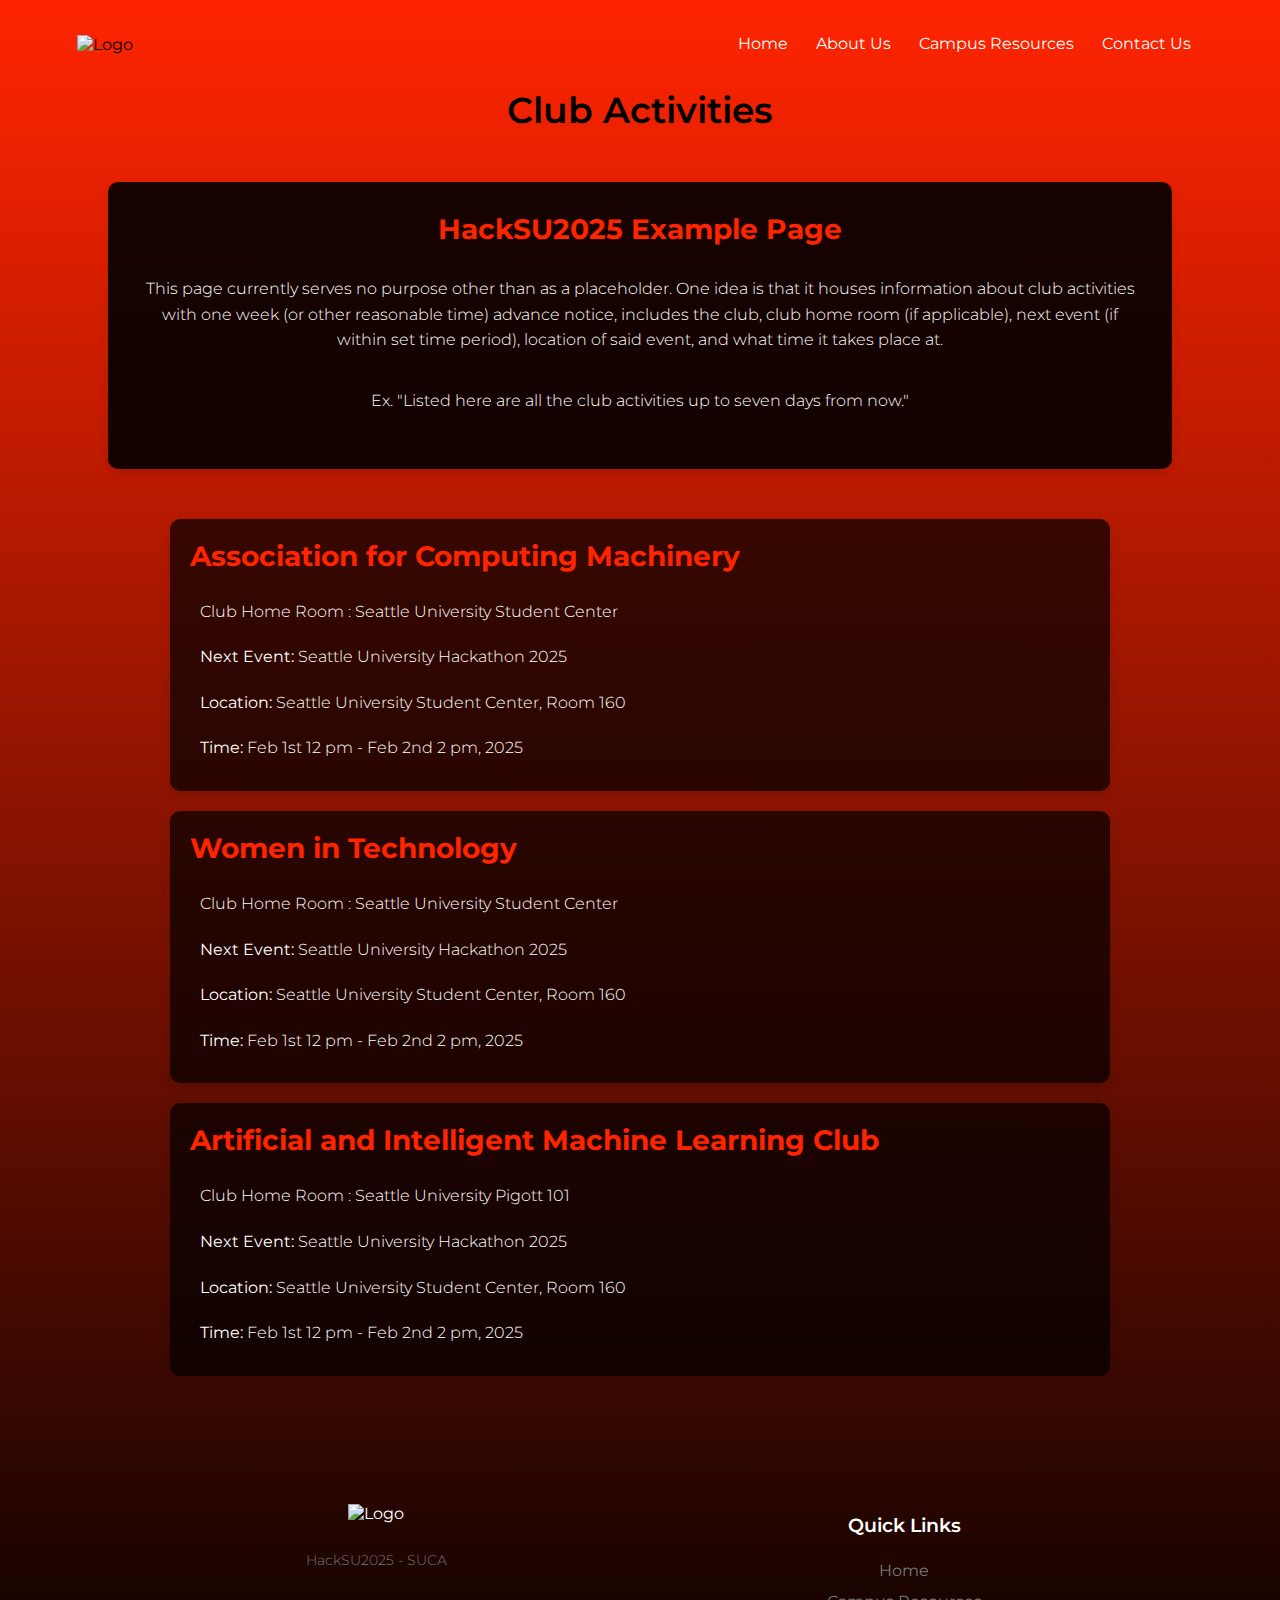
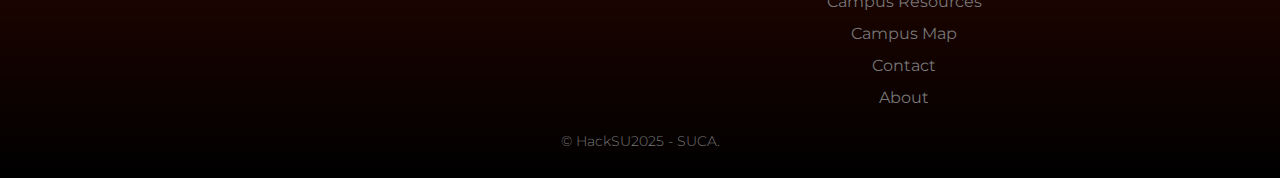
==== club_activities.html @ bd026668 "Update club_activities.html" ====
<!DOCTYPE html>
<html lang="en">
<head>
    <meta charset="UTF-8">
    <meta name="viewport" content="width=device-width, initial-scale=1.0">
    <title>SU - Club Activities</title>
    <link rel="stylesheet" href="styles.css">
    <link rel="preconnect" href="https://fonts.googleapis.com">
    <link rel="preconnect" href="https://fonts.gstatic.com" crossorigin>
    <link href="https://fonts.googleapis.com/css2?family=Montserrat:ital,wght@0,100..900;1,100..900&display=swap" rel="stylesheet">
    <link rel="stylesheet" href="https://cdnjs.cloudflare.com/ajax/libs/font-awesome/6.4.2/css/all.min.css">
   
</head>
<body id="otherPage">
   
    <nav>   
        <a><img src="https://upload.wikimedia.org/wikipedia/en/3/35/Seattle_University_seal.svg" alt="Logo"></a>
        <div class="nav-links" id="navLinks">
            <i class="fa fa-times" onclick="hideMenu()"></i>
            <ul>
                <li><a href="index.html" target="_blank">Home</a></li>
                <li><a href="about.html" target="_blank">About Us</a></li>
                <li><a href="index.html#info" target="_blank">Campus Resources</a></li>
                <li><a href="index.html#ctct" target="_blank">Contact Us</a></li>
            </ul>
        </div>
        <i class="fa fa-bars" onclick="showMenu()"></i>
    </nav>

    <h1 align="center">Club Activities<section class="about-club">
    <div class="about-container">
        <h2>HackSU2025 Example Page</h2>
        <p>This page currently serves no purpose other than as a placeholder. One idea is that it houses information about club activities with one week (or other reasonable time) advance notice, includes the club, club home room (if applicable), next event (if within set time period), location of said event, and what time it takes place at.</p>
        
        <p>
            Ex. "Listed here are all the club activities up to seven days from now."
        </p>
        
    </div>
</section></h1>
    
    

    <div class="card">
        <h2>Association for Computing Machinery</h2>
        <p>Club Home Room : Seattle University Student Center</p>
        <p><strong>Next Event:</strong> Seattle University Hackathon 2025</p>
        <p><strong>Location:</strong> Seattle University Student Center, Room 160</p>
        <p><strong>Time:</strong> Feb 1st 12 pm - Feb 2nd 2 pm, 2025</p>
    </div>

    <div class="card">
        <h2>Women in Technology</h2>
        <p>Club Home Room : Seattle University Student Center</p>
        <p><strong>Next Event:</strong> Seattle University Hackathon 2025</p>
        <p><strong>Location:</strong> Seattle University Student Center, Room 160</p>
        <p><strong>Time:</strong> Feb 1st 12 pm - Feb 2nd 2 pm, 2025</p>
    </div>

    <div class="card">
        <h2>Artificial and Intelligent Machine Learning Club</h2>
        <p>Club Home Room : Seattle University Pigott 101</p>
        <p><strong>Next Event:</strong> Seattle University Hackathon 2025</p>
        <p><strong>Location:</strong> Seattle University Student Center, Room 160</p>
        <p><strong>Time:</strong> Feb 1st 12 pm - Feb 2nd 2 pm, 2025</p>
    </div>

<!-- Footer -->
<footer class="footer">
    <div class="footer-content">
        <div class="footer-section" align="center">
            <img src="https://upload.wikimedia.org/wikipedia/en/3/35/Seattle_University_seal.svg" alt="Logo" class="footer-logo">
            <p>HackSU2025 - SUCA</p>
        </div>
       <div class="footer-section" align="center">
            <h3>Quick Links</h3>
            <ul>
                <li><a href="index.html#">Home</a></li>
                <li><a href="index.html#info">Campus Resources</a></li>
                <li><a href="index.html#spot">Campus Map</a></li>
                <li><a href="contact.html">Contact</a></li>
                <li><a href="about.html">About</a></li>
            </ul>
        </div>
       
    </div>
    <div class="footer-bottom">
        <p>© HackSU2025 - SUCA.</p>
    </div>
</footer>


</body>
</html>
---- styles.css ----
/*
 * CSS Stylesheet
 */


/* Reset default styles and set base font */
* {
    margin: 0;
    padding: 0;
    font-family: "Montserrat", sans-serif;
}


/* Prevent horizontal scrolling on the body */
body {
    overflow-x: hidden;
   /* background-color: rgb(255, 36, 0);*/
}

#indexPage{

    overflow-x: hidden;
    background-image:linear-gradient(transparent, rgb(255,36,0),black);
    
}


/* Header section with background image and overlay
 * Creates a full-height hero section with a semi-transparent dark overlay
 */
.header {
    min-height: 100vh;
    width: 100%;
    background-image: linear-gradient(transparent, rgba(255,137,123,1)), url(https://www.seattleu.edu/media/seattle-university/web-redesign---admissions-amp-aid/Hero-CampusOverall.jpg?wid=1920&hei=1080);
    background-position: center;
    background-size: cover;
    position: relative;
}


/* Navigation bar styling
 * Uses flexbox for layout with space between logo and navigation links
 */
nav {
    display: flex;
    padding: 2% 6%;
    justify-content: space-between;
    align-items: center;
}


/* Logo sizing within navigation */
nav img {
    width: 100px;
}


/* Navigation links container
 * Expands to fill available space and aligns links to the right
 */
.nav-links {
    flex: 1;
    text-align: right;
}


/* Remove default list styling from navigation */
.nav-links ul {
    list-style: none;
}


/* Individual navigation items
 * Displayed inline with consistent spacing and positioning
 */
.nav-links ul li {
    display: inline-block;
    padding: 8px 12px;
    position: relative;
}


/* Navigation link styling */
.nav-links ul li a {
    color: #fff;
    text-decoration: none;
    font-size: 1rem;
}


/* Animated underline effect for navigation links
 * Creates a line that expands from center on hover
 */
.nav-links ul li::after {
    content: '';
    width: 0;
    height: 2px;
    background: #fff;
    display: block;
    margin: auto;
    transition: 0.5s;
}


/* Expand underline on hover */
.nav-links ul li:hover::after {
    width: 100%;
}


/* Hide hamburger menu icon by default
 * Will be shown in mobile view
 */
nav .fa {
    display: none;
}


/* About section styling
 * Creates a card-like container with shadow and rounded corners
 */
.about-club {
    width: 80%;
    margin: 50px auto;
    text-align: center;
    background: rgba(0,0,0,.9);
    padding: 30px 20px;
    border-radius: 10px;
    box-shadow: 0 4px 10px rgba(0, 0, 0, 0.1);
}


/* About section heading */
.about-club h2 {
    font-size: 1.75rem;
    font-weight: 700;
    color: #ff2400;
    margin-bottom: 20px;
}


/* About section paragraph text */
.about-club p {
    font-size: 1rem;
    color: #ffffff;
    line-height: 1.6;
    margin-bottom: 15px;
}

/* Find us here button on the Index page */
.index-button {
    display: inline-block;
    background-color: #ff0000; /* Primary button color */
    color: #ffffff; /* Button text color */
    padding: 10px 20px;
    font-size: 1rem;
    font-weight: bold;
    text-align: center;
    text-decoration: none;
    border-radius: 5px;
    transition: background-color 0.3s ease, transform 0.2s ease;
}

.index-button:hover {
    background-color: #4169E1; /* Darker shade on hover */
    transform: translateY(-3px);
    cursor: pointer;
}

.index-button:active {
    transform: translateY(0);
    background-color: #008080; /* Even darker shade when clicked */
}

 .card {
    max-width: 900px;
    margin: 20px auto;
    padding: 20px;
    border-radius: 10px;
    box-shadow: 0 4px 10px rgba(0, 0, 0, 0.1);
    background-color: rgba(0,0,0,0.7);
}

.card p {
    font-size: 1rem;
    color: #fff;
    line-height:1.6;
}

.card h2 {
    font-size: 1.75rem;
    font-weight: 700;
    color: #ff2400;
    margin-bottom: 1rem;
}

#otherPage {
    overflow-x: hidden;
    background-image: linear-gradient(rgb(255,36,0), black);
}


/* Hero text container
 * Centered absolutely within the header section
 */
.text-box {
    width: 90%;
    color: #fff;
    position: absolute;
    top: 50%;
    left: 50%;
    transform: translate(-50%, -50%);
    text-align: center;
}


/* Hero text paragraph styling */
.text-box p {
    margin: 10px 0 40px;
    color: #fff;
    font-size: 0.875rem;
}


/* Call-to-action button styling
 * Transparent button with border that fills on hover
 */
.hero-btn {
    display: inline-block;
    text-decoration: none;
    color: #fff;
    border: 1px solid #fff;
    padding: 12px 34px;
    font-size: 0.8125rem;
    background: transparent;
    position: relative;
    cursor: pointer;
}


/* Button hover effect */
.hero-btn:hover {
    border: 1px solid #c836f4;
    background: #c836f4;
    transition: 1s;
}


/* Main heading styles */
h1 {
    font-size: 2.25rem;
    font-weight: 600;
}


/* General paragraph styling */
p {
    color: #777;
    font-size: 0.875rem;
    font-weight: 300;
    line-height: 22px;
    padding: 10px;
}


/* Flex row layout
 * Used for creating responsive grid layouts
 */
.row {
    margin-top: 5%;
    display: flex;
    justify-content: space-between;
}


/* Subheading styles */
h3 {
    text-align: center;
    font-weight: 600;
    margin: 10px 0;
}


/* Campus section container */
.campus {
    width: 80%;
    margin: auto;
    text-align: center;
    padding-top: 50px;
}


/* Campus image columns
 * Creates responsive image grid with hover effects
 */
.campus-col {
    flex-basis: 32%;
    border-radius: 10px;
    margin-bottom: 30px;
    position: relative;
    overflow: hidden;
}


/* Campus images */
.campus-col img {
    width: 100%;
    display: block;
}


/* Hover overlay for campus images
 * Creates a semi-transparent purple overlay on hover
 */
.layer {
    background: transparent;
    height: 100%;
    width: 100%;
    position: absolute;
    top: 0;
    left: 0;
    transition: 0.5s;
}


/* Overlay hover effect */
.layer:hover {
    background: rgba(255, 32, 0, 0.4);
}


/* Text overlay for campus images */
.layer h3 {
    width: 100%;
    font-weight: 500;
    color: #ffff00;
    font-size: 1.625rem;
    bottom: 0;
    left: 50%;
    transform: translateX(-50%);
    position: absolute;
    opacity: 0;
    transition: 0.5s;
}


/* Show text on hover */
.layer:hover h3 {
    bottom: 49%;
    opacity: 1;
}


/* Location section layout */
.location-content {
    display: flex;
    flex-wrap: wrap;
    justify-content: space-between;
    gap: 2rem;
    margin-top: 2rem;
}


/* Location information card */
.location-info {
    flex: 1;
    min-width: 300px;
    padding: 2rem;
    background: #fff3f3;
    border-radius: 10px;
    box-shadow: 0 4px 10px rgba(0, 0, 0, 0.1);
}


/* Location details container */
.location-details {
    text-align: center;
}


/* Location icon styling */
.location-details i {
    font-size: 2rem;
    color: #a71cb7;
    margin-bottom: 1rem;
}


/* Meeting time display */
.meeting-time {
    margin-top: 1rem;
    display: flex;
    align-items: center;
    justify-content: center;
    gap: 0.5rem;
}


/* Map container */
.location-map {
    flex: auto;
    width: 90%;
    height: 650px;
    margin: 10px;
}


/* Embedded map styling */
.location-map iframe {
    width: 80%;
    height: 100%;
    border-radius: 10px;
}


/* Location heading */
.location h1 {
    text-align: center;
    margin-bottom: 2rem;
}


/* Contact section layout */
.contact-content {
    margin-top: 2rem;
    padding: 2rem;
}


/* Contact information grid */
.contact-info {
    display: flex;
    flex-wrap: wrap;
    justify-content: center;
    gap: 2rem;
}


/* Individual contact cards */
.contact-item {
    flex: 1;
    min-width: 250px;
    max-width: 300px;
    padding: 2rem;
    background: #fff3f3;
    border-radius: 10px;
    text-align: center;
    transition: transform 0.3s ease;
    box-shadow: 0 4px 10px rgba(0, 0, 0, 0.1);
}


/* Contact card hover effect */
.contact-item:hover {
    transform: translateY(-5px);
}


/* Contact icon styling */
.contact-item i {
    font-size: 2rem;
    color: #a71cb7;
    margin-bottom: 1rem;
}


/* Contact card headings */
.contact-item h3 {
    color: #333;
    margin-bottom: 0.5rem;
}


/* Register section styling */
.register-div {
    background: #fff3f3;
    padding: 40px;
    border-radius: 10px;
    margin: 40px auto;
    width: 80%;
    max-width: 600px;
    box-shadow: 0 4px 10px rgba(0, 0, 0, 0.1);
    text-align: center;
}


.register-div h1 {
    color: #333;
    margin-bottom: 20px;
}


.register-div p {
    margin-bottom: 20px;
    font-size: 1rem;
}


.solid-btn {
    display: inline-block;
    text-decoration: none;
    color: #fff;
    background: #a71cb7;
    padding: 12px 34px;
    font-size: 1rem;
    border-radius: 5px;
    transition: all 0.3s ease;
    border: 2px solid #a71cb7;
}


.solid-btn:hover {
    background: transparent;
    color: #a71cb7;
}


/* Footer styling */
.footer {
    color: #fff;
    padding: 4rem 0 1rem 0;
    margin-top: 4rem;
}


/* Footer content layout */
.footer-content {
    width: 80%;
    margin: 0 auto;
    display: flex;
    flex-wrap: wrap;
    justify-content: space-between;
    gap: 2rem;
}


/* Footer sections */
.footer-section {
    flex: 1;
    min-width: 250px;
}


/* Footer logo sizing */
.footer-logo {
    width: 120px;
    margin-bottom: 1rem;
}


/* Footer section headings */
.footer-section h3 {
    color: #fff;
    margin-bottom: 1.5rem;
}


/* Footer lists */
.footer-section ul {
    list-style: none;
}


/* Footer list items */
.footer-section ul li {
    margin-bottom: 0.8rem;
}


/* Footer links */
.footer-section ul li a {
    color: #777;
    text-decoration: none;
    transition: color 0.3s ease;
}


/* Footer link hover effect */
.footer-section ul li a:hover {
    color: #a71cb7;
}


/* Social media links container */
.social-links {
    display: flex;
    gap: 1rem;
}


/* Social media link styling */
.social-links a {
    color: #fff;
    font-size: 1.5rem;
    transition: color 0.3s ease;
}


/* Social media link hover effect */
.social-links a:hover {
    color: #a71cb7;
}


/* Footer bottom section */
.footer-bottom {
    text-align: center;
}


/* Mobile responsiveness
 * Adjusts layout and styling for screens under 700px
 */
@media (max-width: 700px) {
    .location-content, .contact-content {
        flex-direction: column;
    }
   
    .location-map {
        height: 300px;
    }
   
    .footer-section {
        text-align: center;
        margin-bottom: 2rem;
    }
   
    .social-links {
        justify-content: center;
    }
   
    .footer-content {
        flex-direction: column;
        text-align: center;
    }
}


/* Contact section container */
.contact {
    width: 80%;
    margin: auto;
    text-align: center;
    padding-top: 50px;
}


/* Contact section text */
.contact p {
    font-size: 1.375rem;
}


/* Format Meeting Flyers */
.upcoming-image i {
    width: 200px;
    height: 200px;
    border-radius: 10px;
}


/* Upcoming section layout */
.upcoming-content {
    display: flex;
    flex-wrap: wrap;
    justify-content: space-between;
    gap: 2rem;
    margin-top: 2rem;
}


/* upcoming information card */
.upcoming-info {
    flex: 1;
    min-width: 100;
    padding: 2rem;
    background: #dab1eb;
    border-radius: 10px;
    box-shadow: 0 4px 10px rgba(0, 0, 0, 0.1);
}


/* Upcoming details container */
.upcoming-details {
    text-align: center;
}


/* Upcoming icon styling */
.upcoming-details i {
    font-size: 2rem;
    color: #a71cb7;
    margin-bottom: 1rem;
}


/* Mobile responsiveness for navigation and content
 * Implements hamburger menu and adjusts layouts for mobile viewing
 */
@media (max-width: 700px) {
    .text-box h1 {
        font-size: 1.25rem;
    }


    .nav-links ul li {
        display: block;
    }


    .nav-links {
        position: fixed;
        background: #f44336;
        height: 100vh;
        width: 200px;
        top: 0;
        right: -200px;
        text-align: left;
        z-index: 2;
        transition: right 0.3s ease-in-out;
    }


    nav .fa {
        display: block;
        color: #fff;
        margin: 10px;
        font-size: 1.375rem;
        cursor: pointer;
    }


    .nav-links ul {
        padding: 30px;
    }


    .row {
        flex-direction: column;
    }


    .map-iframe {
        width: 100%;
        height: auto;
    }


    .layer {
        background: transparent !important;
    }


    .layer h3 {
        bottom: 49% !important;
        opacity: 1 !important;
    }


}
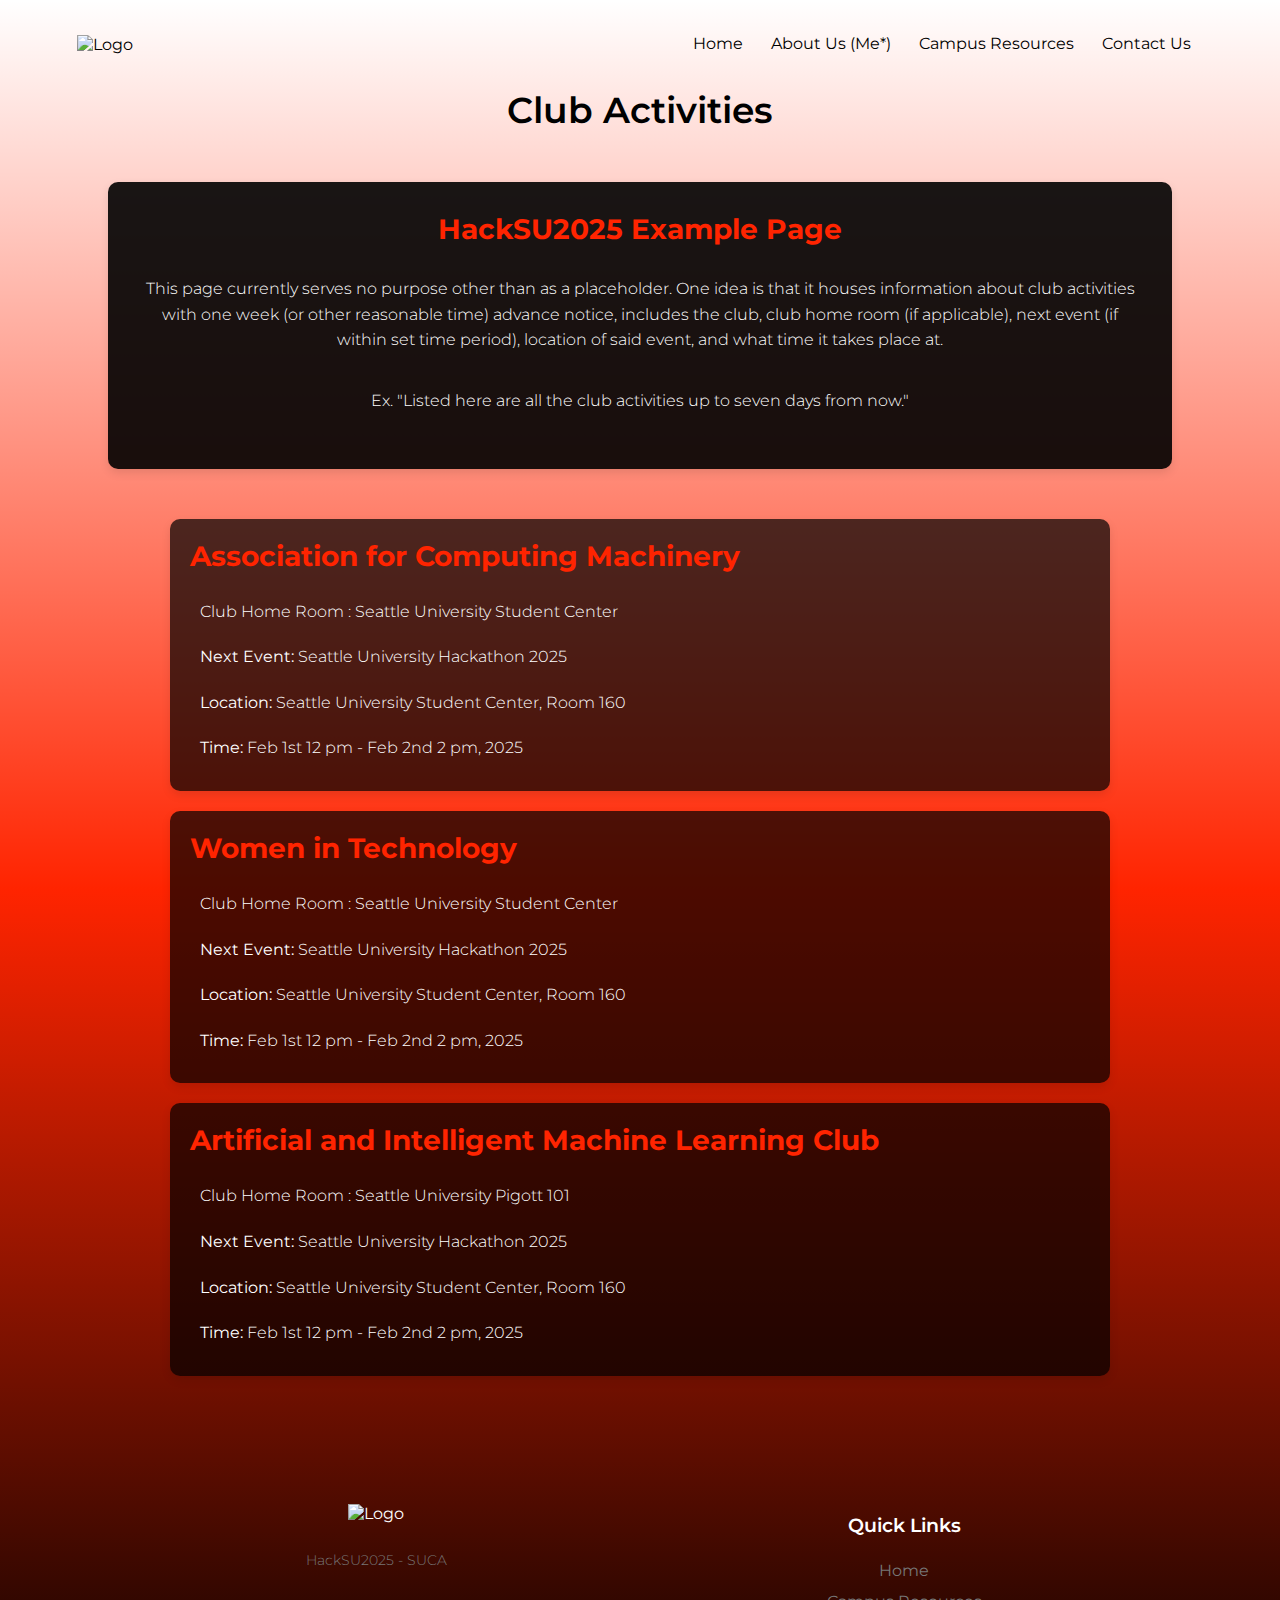
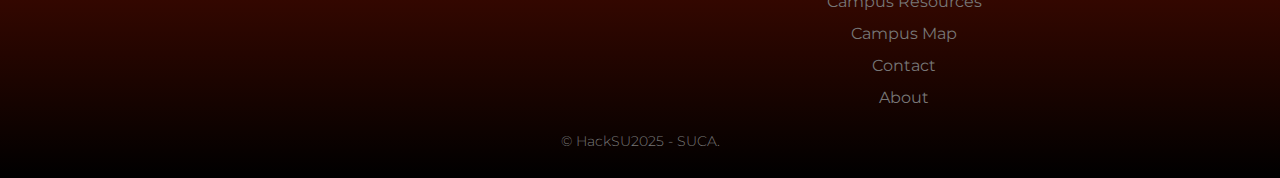
==== commit 6c4f92a7: "Update club_activities.html" ====
--- a/club_activities.html
+++ b/club_activities.html
@@ -19,7 +19,7 @@
             <i class="fa fa-times" onclick="hideMenu()"></i>
             <ul>
                 <li><a href="index.html" target="_blank">Home</a></li>
-                <li><a href="about.html" target="_blank">About Us</a></li>
+                <li><a href="https://www.linkedin.com/in/peytonlaudanski/" target="_blank">About Us (Me*)</a></li>
                 <li><a href="index.html#info" target="_blank">Campus Resources</a></li>
                 <li><a href="index.html#ctct" target="_blank">Contact Us</a></li>
             </ul>
--- a/styles.css
+++ b/styles.css
@@ -51,7 +51,7 @@
 
 /* Logo sizing within navigation */
 nav img {
-    width: 100px;
+    width: 200px;
 }
 
 
@@ -82,7 +82,7 @@
 
 /* Navigation link styling */
 .nav-links ul li a {
-    color: #fff;
+    color: #000;
     text-decoration: none;
     font-size: 1rem;
 }
@@ -196,7 +196,7 @@
 
 #otherPage {
     overflow-x: hidden;
-    background-image: linear-gradient(rgb(255,36,0), black);
+    background-image: linear-gradient(transparent, rgb(255,36,0), black);
 }
 
 
@@ -543,7 +543,7 @@
 
 /* Footer logo sizing */
 .footer-logo {
-    width: 120px;
+    width: 200px;
     margin-bottom: 1rem;
 }
 
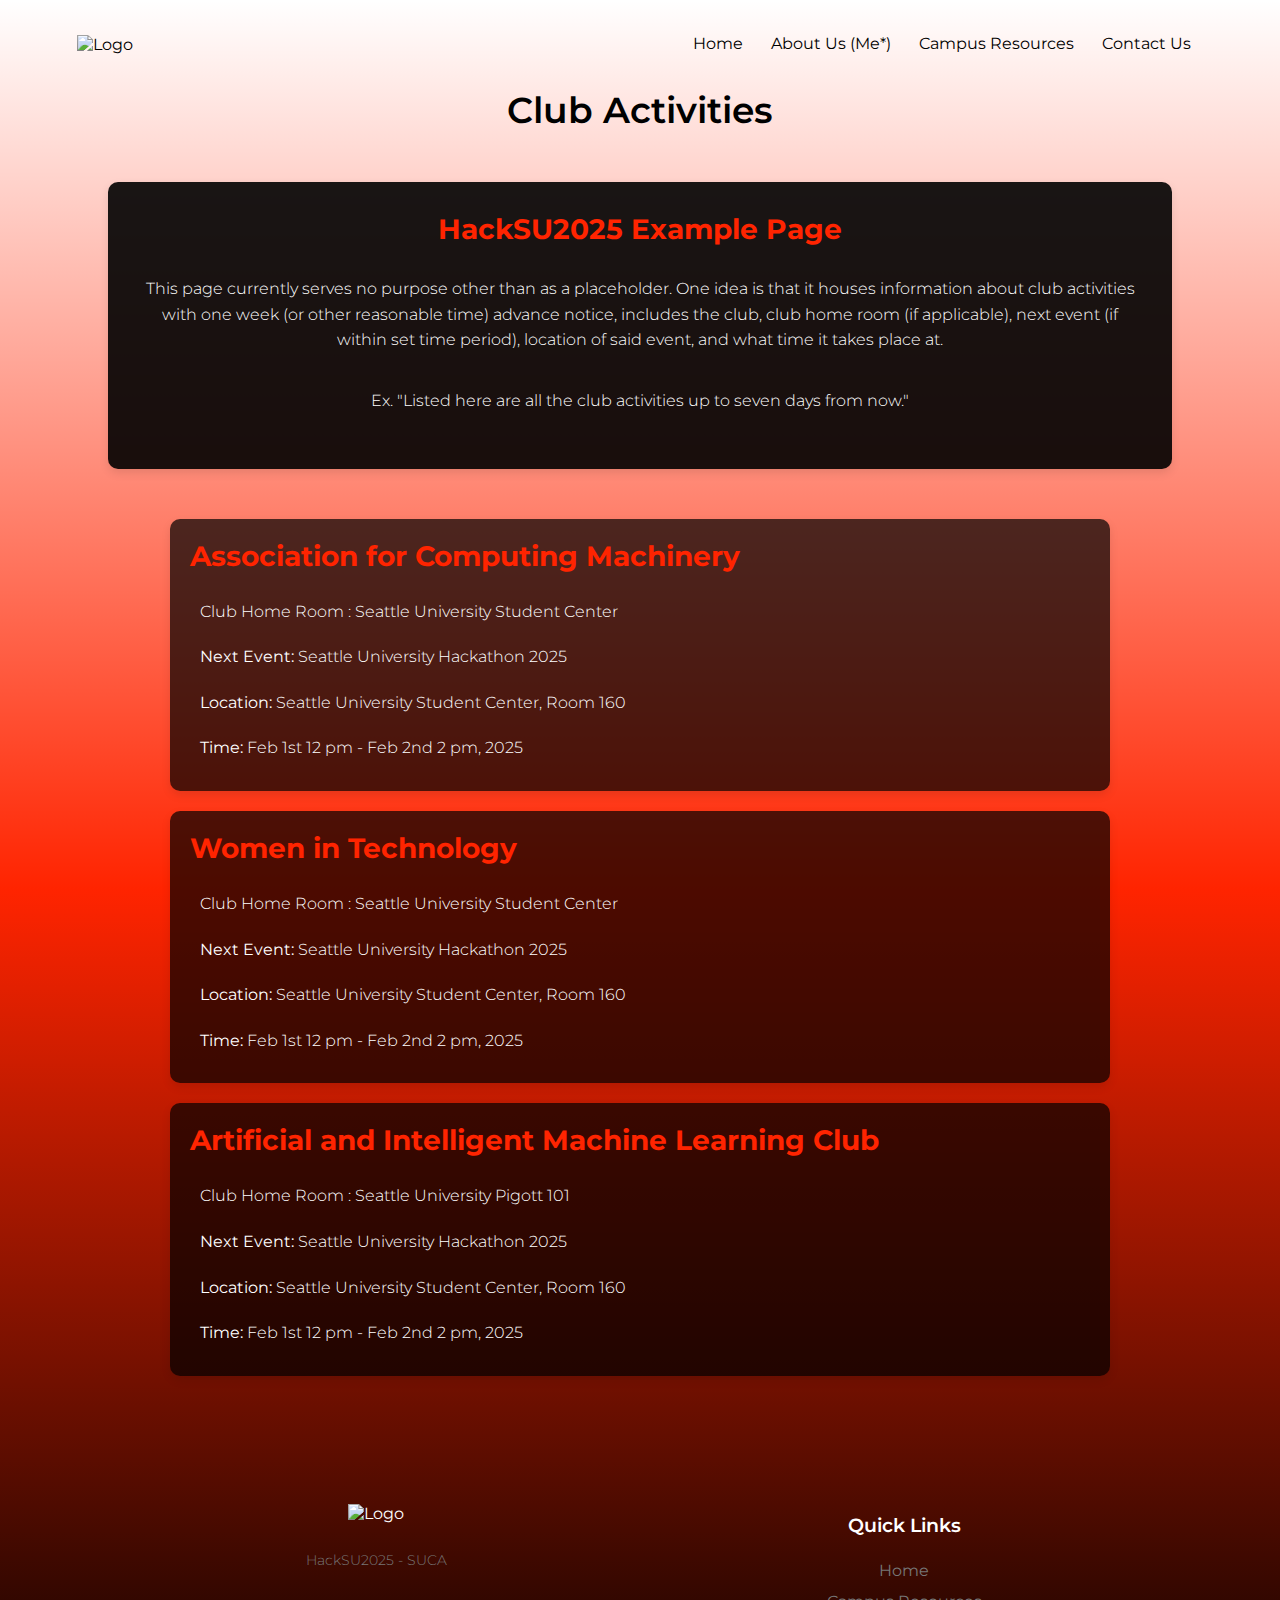
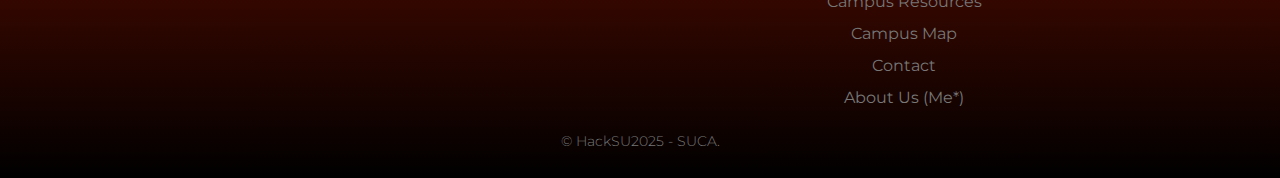
==== commit 0ee4042d: "Update club_activities.html" ====
--- a/club_activities.html
+++ b/club_activities.html
@@ -79,7 +79,7 @@
                 <li><a href="index.html#info">Campus Resources</a></li>
                 <li><a href="index.html#spot">Campus Map</a></li>
                 <li><a href="contact.html">Contact</a></li>
-                <li><a href="about.html">About</a></li>
+                <li><a href="https://www.linkedin.com/in/peytonlaudanski/" target="_blank">About Us (Me*)</a></li>
             </ul>
         </div>
        
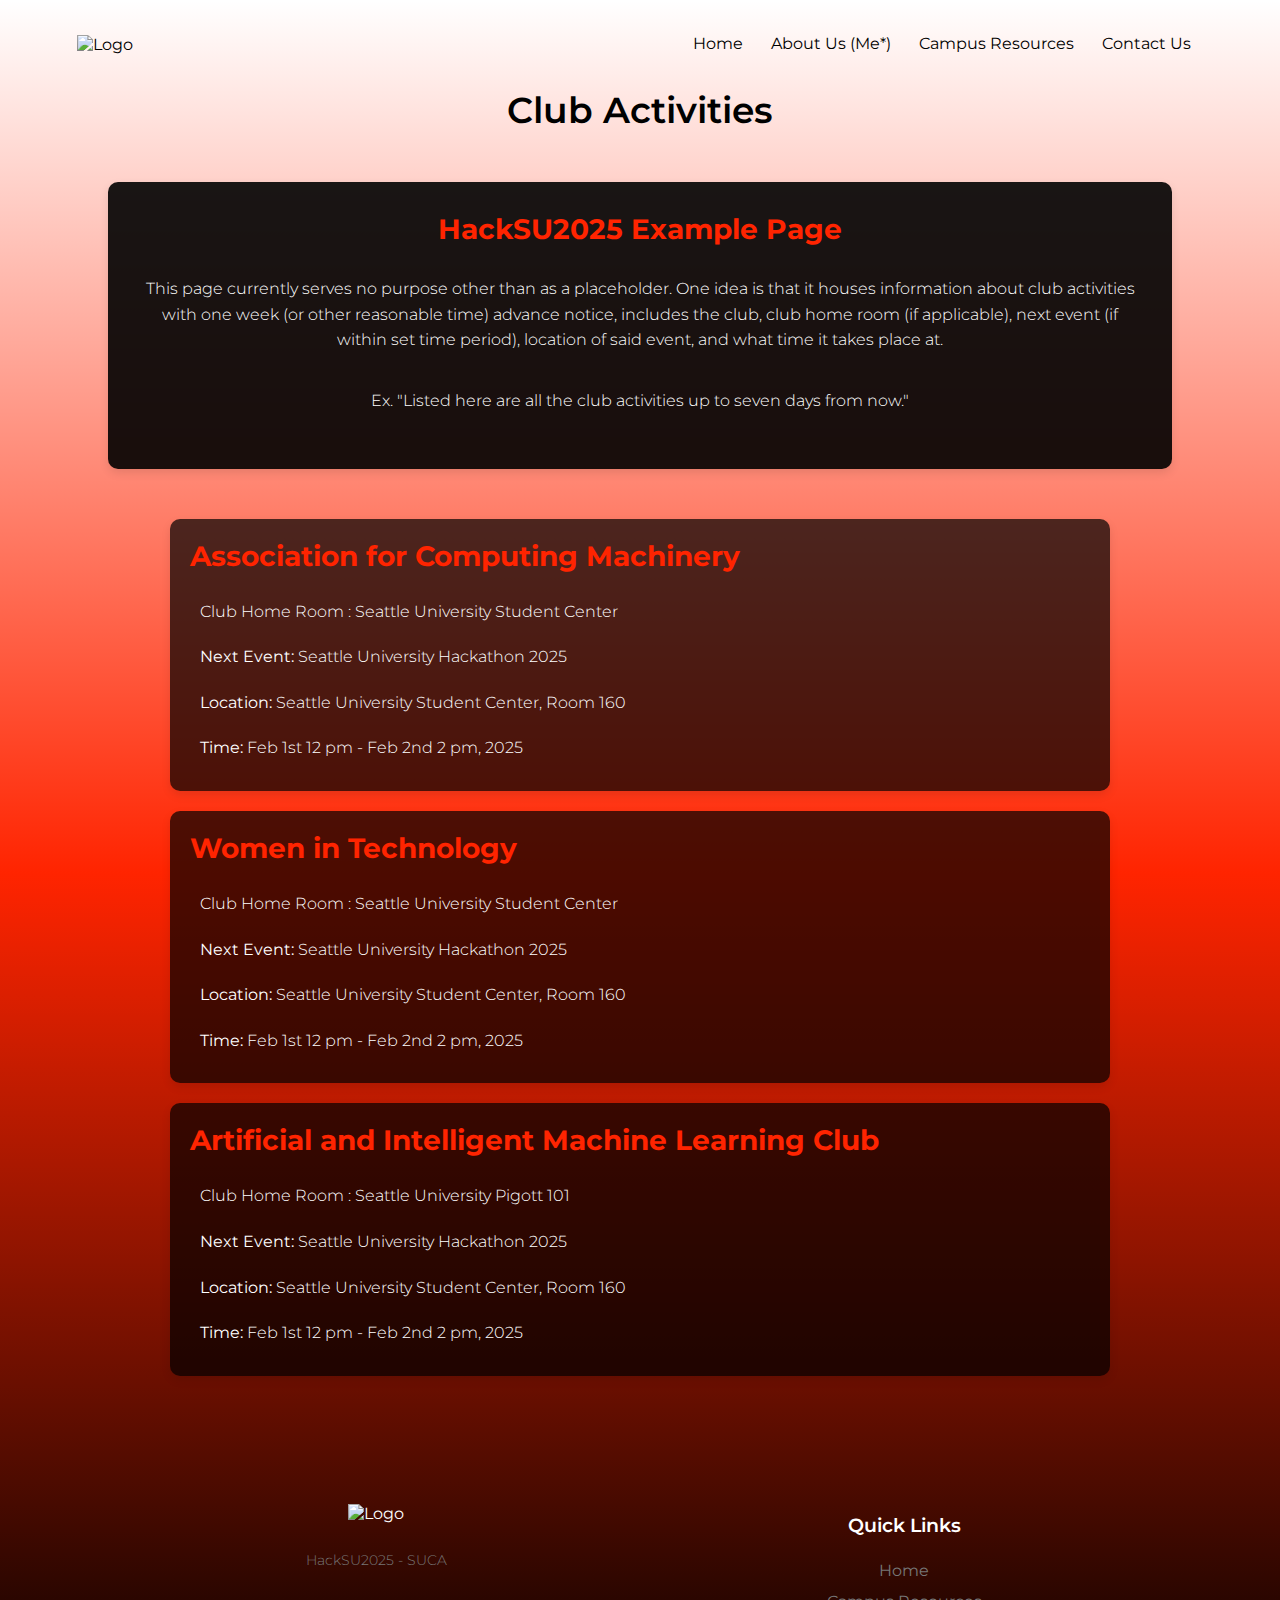
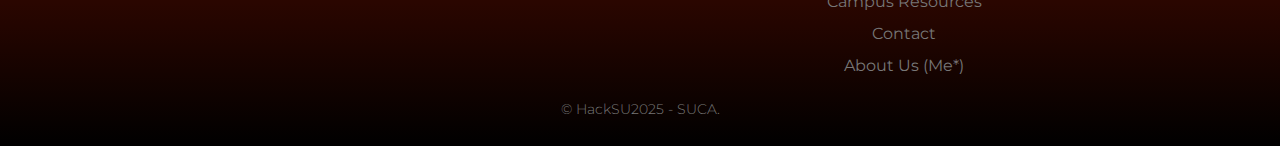
==== commit 632aaf3f: "Update club_activities.html" ====
--- a/club_activities.html
+++ b/club_activities.html
@@ -77,7 +77,6 @@
             <ul>
                 <li><a href="index.html#">Home</a></li>
                 <li><a href="index.html#info">Campus Resources</a></li>
-                <li><a href="index.html#spot">Campus Map</a></li>
                 <li><a href="contact.html">Contact</a></li>
                 <li><a href="https://www.linkedin.com/in/peytonlaudanski/" target="_blank">About Us (Me*)</a></li>
             </ul>
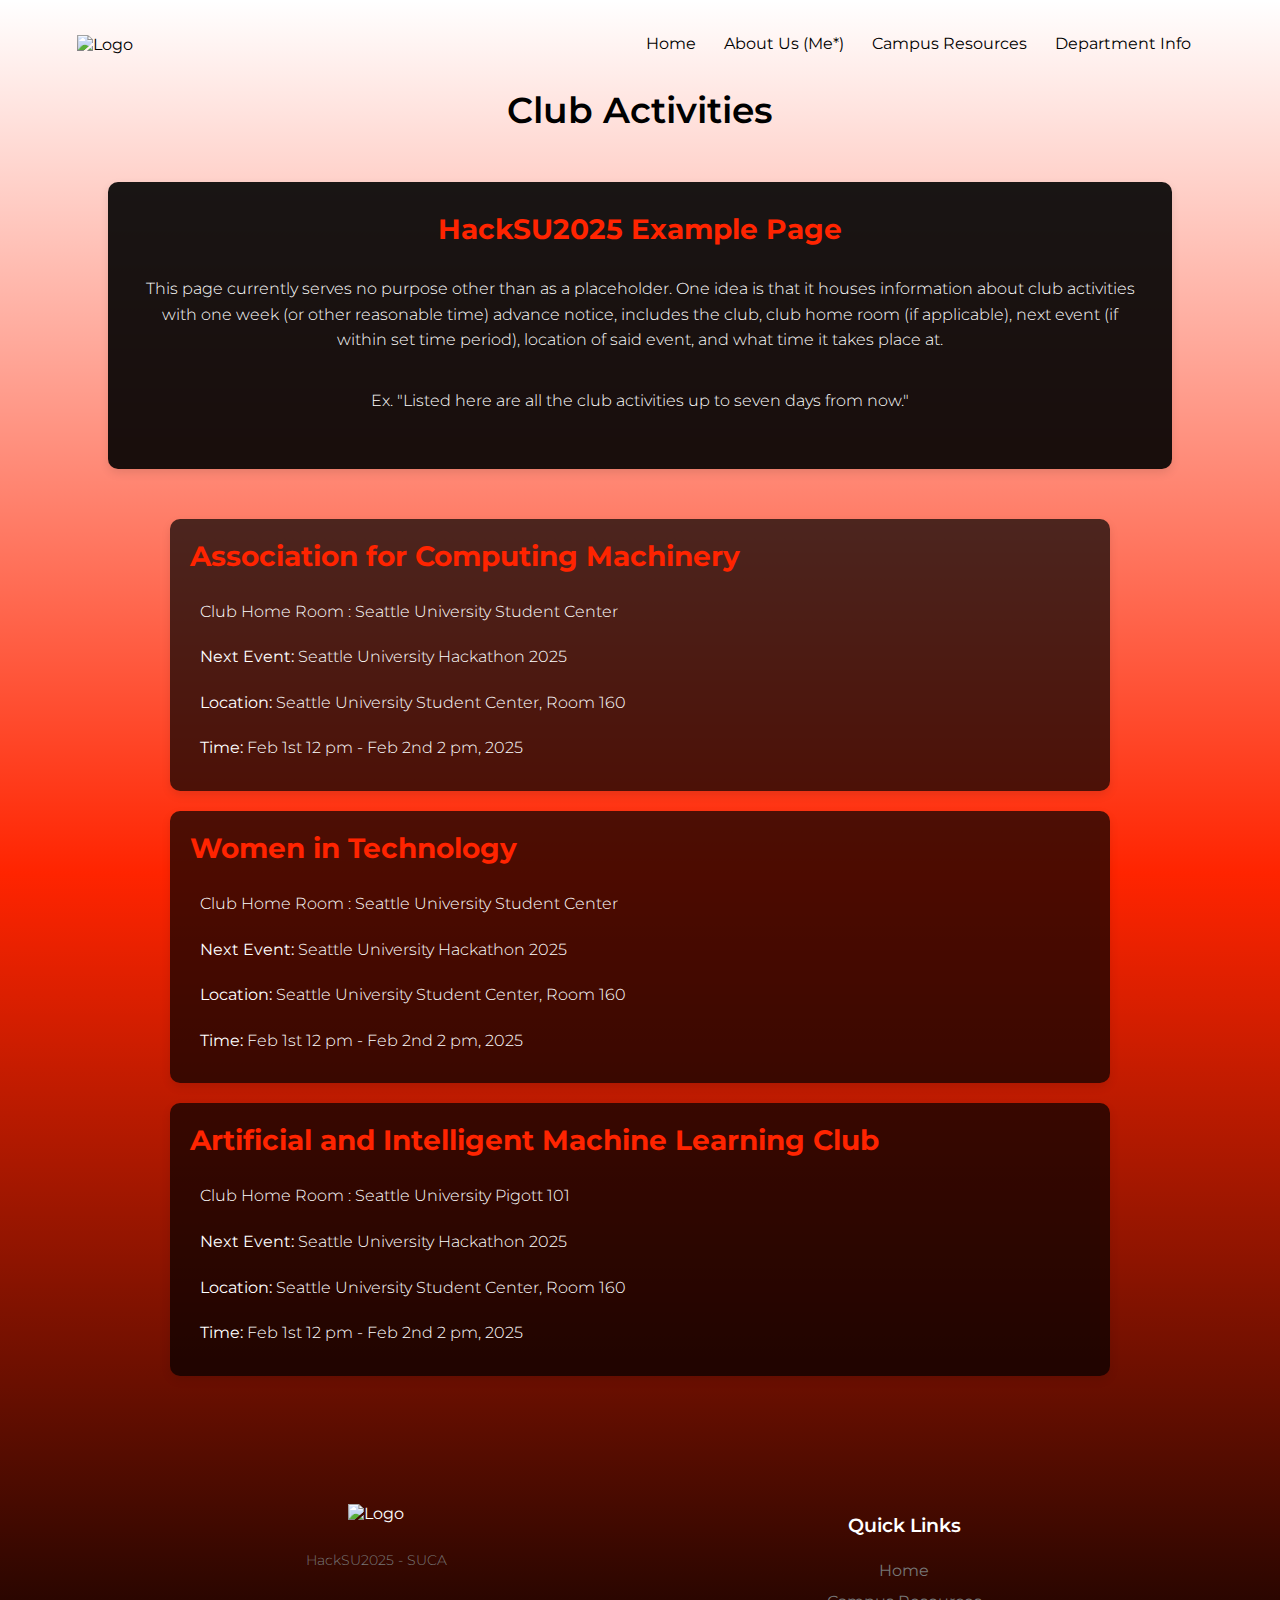
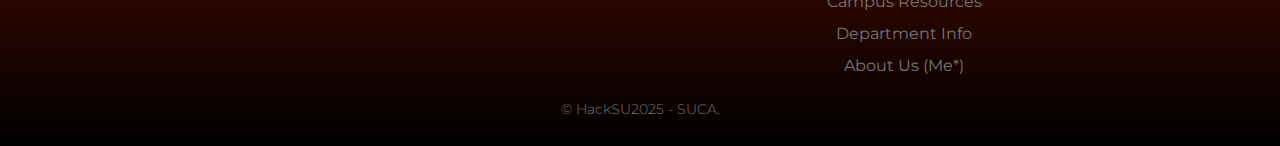
==== commit b3d4f745: "Update club_activities.html" ====
--- a/club_activities.html
+++ b/club_activities.html
@@ -21,7 +21,7 @@
                 <li><a href="index.html" target="_blank">Home</a></li>
                 <li><a href="https://www.linkedin.com/in/peytonlaudanski/" target="_blank">About Us (Me*)</a></li>
                 <li><a href="index.html#info" target="_blank">Campus Resources</a></li>
-                <li><a href="index.html#ctct" target="_blank">Contact Us</a></li>
+                <li><a href="location.html" target="_blank">Department Info</a></li>
             </ul>
         </div>
         <i class="fa fa-bars" onclick="showMenu()"></i>
@@ -77,7 +77,7 @@
             <ul>
                 <li><a href="index.html#">Home</a></li>
                 <li><a href="index.html#info">Campus Resources</a></li>
-                <li><a href="contact.html">Contact</a></li>
+                <li><a href="location.html" target="_blank">Department Info</a></li>
                 <li><a href="https://www.linkedin.com/in/peytonlaudanski/" target="_blank">About Us (Me*)</a></li>
             </ul>
         </div>
